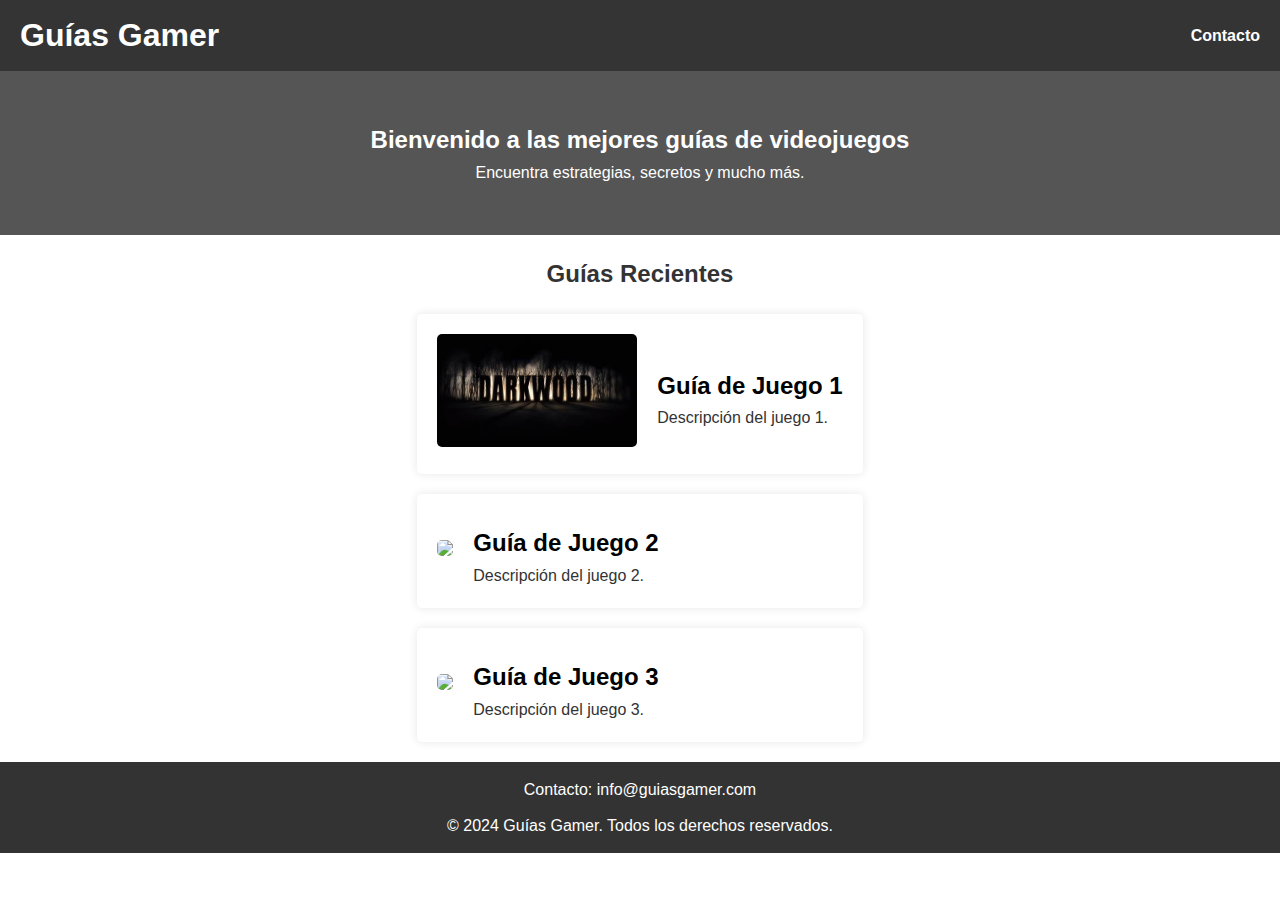
==== index.html @ 375cfc0b "subida1" ====
<!DOCTYPE html>
<html lang="en">
<head>
    <meta charset="UTF-8">
    <meta name="viewport" content="width=device-width, initial-scale=1.0">
    <title>Document</title>
    <link rel="stylesheet" href="css/principal.css">
</head>
<body class="body">
    <header class="header">
        <div class="logo">
            <h1 class="titulo-principal">Guías Gamer</h1>
        </div>
        <nav class="nav">
            <a href="#" class="nav-link">Contacto</a>
        </nav>
    </header>

    <section class="hero">
        <h2 class="subtitulo">Bienvenido a las mejores guías de videojuegos</h2>
        <p class="descripcion">Encuentra estrategias, secretos y mucho más.</p>
    </section>

    <section class="content">
        <h2 class="subtitulo">Guías Recientes</h2>
    
        <div class="guia">
            <a href="#">
                <img src="img/OIP.jpeg" class="guia-imagen">
            </a>
            <div class="guia-texto">
                <a href="#" class="guia-enlace">
                    <h3 class="guia-titulo">Guía de Juego 1</h3>
                </a>
                <p class="guia-descripcion">Descripción del juego 1.</p>
            </div>
        </div>
    
        <div class="guia">
            <a href="guia-juego-2.html">
                <img src="ruta-de-la-imagen-2.jpg"class="guia-imagen">
            </a>
            <div class="guia-texto">
                <a href="guia-juego-2.html" class="guia-enlace">
                    <h3 class="guia-titulo">Guía de Juego 2</h3>
                </a>
                <p class="guia-descripcion">Descripción del juego 2.</p>
            </div>
        </div>
    
        <div class="guia">
            <a href="guia-juego-3.html">
                <img src="ruta-de-la-imagen-3.jpg" class="guia-imagen">
            </a>
            <div class="guia-texto">
                <a href="guia-juego-3.html" class="guia-enlace">
                    <h3 class="guia-titulo">Guía de Juego 3</h3>
                </a>
                <p class="guia-descripcion">Descripción del juego 3.</p>
            </div>
        </div>
    </section>

    <footer class="footer">
        <p class="footer-texto">Contacto: <a href="mailto:info@guiasgamer.com" class="footer-link">info@guiasgamer.com</a></p>
        <p class="footer-texto">&copy; 2024 Guías Gamer. Todos los derechos reservados.</p>
    </footer>
</body>
</html>
---- css/principal.css ----
/* Reseteo de márgenes y padding */
* {
    margin: 0;
    padding: 0;
    box-sizing: border-box;
}

/* Estilos generales */
.body {
    font-family: Arial, sans-serif;
    line-height: 1.6;
    background-color:white;
    color: #333;
    display: flex;
    flex-direction: column;
    align-items: center;
}

/* Encabezado*/
.header {
    background: #343434;
    color: white;
    width: 100%;
    padding: 10px 0;
    display: flex;
    justify-content: space-between;
    align-items: center;
    flex-wrap: wrap;
}

.logo {
    margin-left: 20px;
}

.nav {
    margin-right: 20px;
    display: flex;
    gap: 15px;
}

.nav-link {
    color: #fff;
    text-decoration: none;
    font-weight: bold;
}

/* Hero section */
.hero {
    background: #555;
    color: #fff;
    padding: 50px 20px;
    text-align: center;
    width: 100%;
}

/* Contenido principal con Flexbox */
.content {
    padding: 20px;
    max-width: 1200px;
    display: flex;
    flex-direction: column;
    gap: 20px;
    align-items: center;
}

.guia {
    background: #fff;
    padding: 20px;
    width: 100%;
    border-radius: 5px;
    box-shadow: 0 0 10px rgba(0, 0, 0, 0.1);
    display: flex; /* Usamos flexbox para alinear la imagen y el texto en fila */
    align-items: center; /* Alineamos verticalmente los elementos */
    gap: 20px; /* Espacio entre la imagen y el texto */
}

.guia a {
    text-decoration: none; /* Elimina la subrayado del enlace */
    color: black;
    display: block; /* Asegura que el enlace ocupe toda la imagen o texto */
}

.guia-imagen {
    width: 200px; /* Tamaño de la imagen */
    height: auto;
    border-radius: 5px;
    transition: transform 0.3s; /* Transición suave al hacer hover */
}

.guia-imagen:hover {
    transform: scale(1.05); /* Efecto de zoom cuando pasas el mouse sobre la imagen */
}

.guia-titulo {
    font-size: 1.5em;
    margin-top: 10px;
    transition: color 0.3s ease; /* Transición suave al hacer hover */
}

.guia-enlace:hover .guia-titulo {
    color: #007BFF; /* Cambia el color al hacer hover */
}

.guia-texto {
    display: flex;
    flex-direction: column;
    justify-content: center;
}


/* Pie de página con Flexbox */
.footer {
    background: #333;
    color: #fff;
    width: 100%;
    padding: 10px 0;
    display: flex;
    flex-direction: column;
    align-items: center;
}

.footer-texto {
    margin: 5px 0;
}

.footer-link {
    color: #fff;
    text-decoration: none;
}
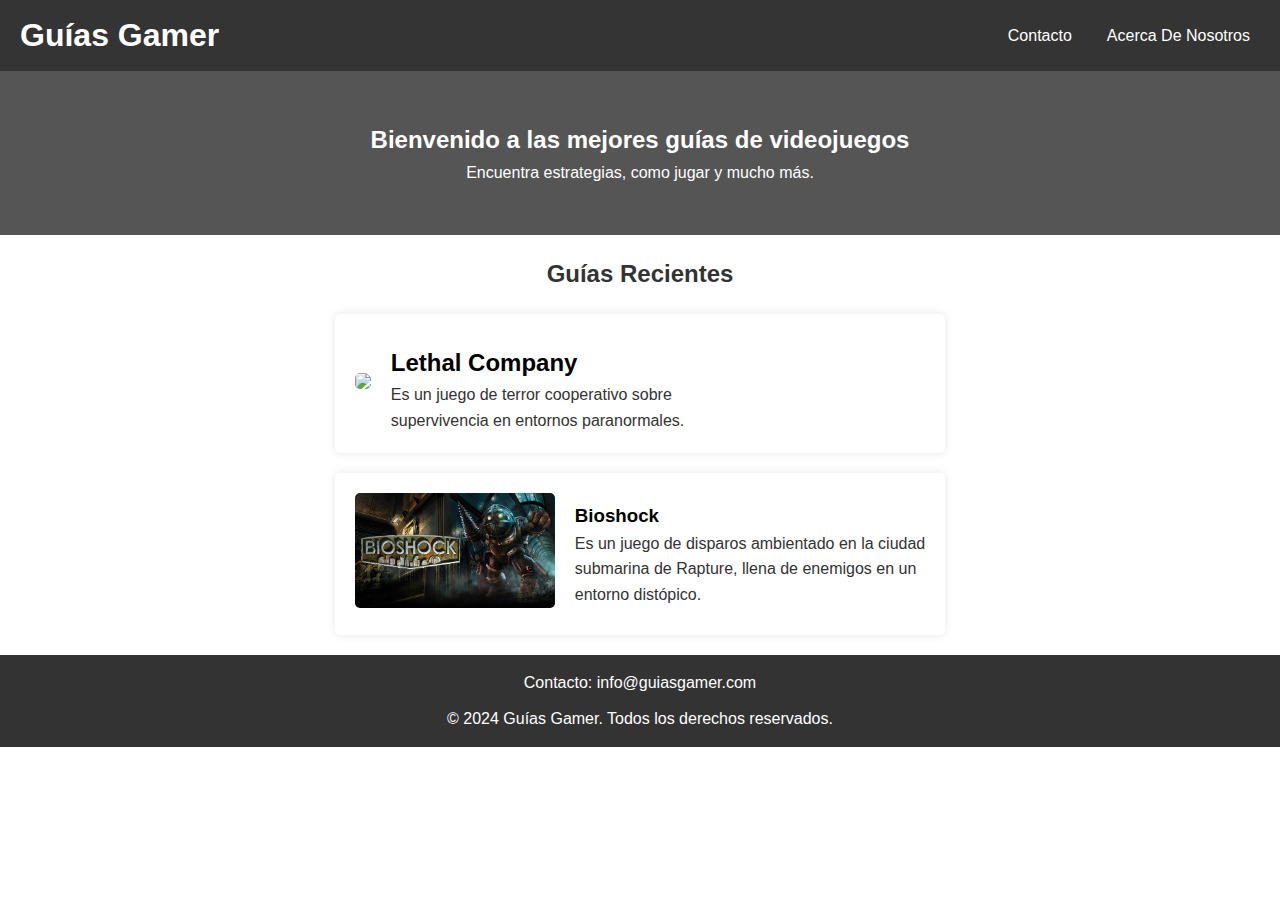
==== commit f8b97e7a: "Beta" ====
--- a/index.html
+++ b/index.html
@@ -3,7 +3,7 @@
 <head>
     <meta charset="UTF-8">
     <meta name="viewport" content="width=device-width, initial-scale=1.0">
-    <title>Document</title>
+    <title>Guias Gamer</title>
     <link rel="stylesheet" href="css/principal.css">
 </head>
 <body class="body">
@@ -12,57 +12,46 @@
             <h1 class="titulo-principal">Guías Gamer</h1>
         </div>
         <nav class="nav">
-            <a href="#" class="nav-link">Contacto</a>
+            <a href="Formulario.html" class="nav-link">Contacto</a>
+            <a href="ADN.html" class="nav-link">Acerca De Nosotros</a>
         </nav>
     </header>
 
     <section class="hero">
         <h2 class="subtitulo">Bienvenido a las mejores guías de videojuegos</h2>
-        <p class="descripcion">Encuentra estrategias, secretos y mucho más.</p>
+        <p class="descripcion">Encuentra estrategias, como jugar y mucho más.</p>
     </section>
 
     <section class="content">
         <h2 class="subtitulo">Guías Recientes</h2>
     
         <div class="guia">
-            <a href="#">
-                <img src="img/OIP.jpeg" class="guia-imagen">
+            <a href="GuiaLethal.html">
+                <img src="img/Lethal.jpeg" class="guia-imagen">
             </a>
             <div class="guia-texto">
-                <a href="#" class="guia-enlace">
-                    <h3 class="guia-titulo">Guía de Juego 1</h3>
+                <a href="GuiaLethal.html" class="guia-enlace">
+                    <h3 class="guia-titulo">Lethal Company</h3>
                 </a>
-                <p class="guia-descripcion">Descripción del juego 1.</p>
+                <p class="guia-descripcion">Es un juego de terror cooperativo sobre <br>supervivencia en entornos paranormales. </br></p>
             </div>
         </div>
     
         <div class="guia">
             <a href="guia-juego-2.html">
-                <img src="ruta-de-la-imagen-2.jpg"class="guia-imagen">
+                <img src="img/PortadaBIO.jpg"class="guia-imagen">
             </a>
             <div class="guia-texto">
-                <a href="guia-juego-2.html" class="guia-enlace">
-                    <h3 class="guia-titulo">Guía de Juego 2</h3>
+                <a href="Guia.html" class="guia-enlace">
+                    <h3 class="Bioshock">Bioshock</h3>
                 </a>
-                <p class="guia-descripcion">Descripción del juego 2.</p>
+                <p class="guia-descripcion">Es un juego de disparos ambientado en la ciudad <br>submarina de Rapture, llena de enemigos en un <br>entorno distópico.</p>
             </div>
         </div>
-    
-        <div class="guia">
-            <a href="guia-juego-3.html">
-                <img src="ruta-de-la-imagen-3.jpg" class="guia-imagen">
-            </a>
-            <div class="guia-texto">
-                <a href="guia-juego-3.html" class="guia-enlace">
-                    <h3 class="guia-titulo">Guía de Juego 3</h3>
-                </a>
-                <p class="guia-descripcion">Descripción del juego 3.</p>
-            </div>
         </div>
     </section>
-
     <footer class="footer">
-        <p class="footer-texto">Contacto: <a href="mailto:info@guiasgamer.com" class="footer-link">info@guiasgamer.com</a></p>
+        <p class="footer-texto">Contacto: <a href="#" class="footer-link">info@guiasgamer.com</a></p>
         <p class="footer-texto">&copy; 2024 Guías Gamer. Todos los derechos reservados.</p>
     </footer>
 </body>
--- a/css/principal.css
+++ b/css/principal.css
@@ -1,11 +1,10 @@
-/* Reseteo de márgenes y padding */
+
 * {
     margin: 0;
     padding: 0;
     box-sizing: border-box;
 }
 
-/* Estilos generales */
 .body {
     font-family: Arial, sans-serif;
     line-height: 1.6;
@@ -16,7 +15,6 @@
     align-items: center;
 }
 
-/* Encabezado*/
 .header {
     background: #343434;
     color: white;
@@ -41,10 +39,15 @@
 .nav-link {
     color: #fff;
     text-decoration: none;
-    font-weight: bold;
+    padding: 5px 10px;
 }
 
-/* Hero section */
+
+.nav-link:hover {
+    background: #555;
+    border-radius: 10px;
+}
+
 .hero {
     background: #555;
     color: #fff;
@@ -52,8 +55,6 @@
     text-align: center;
     width: 100%;
 }
-
-/* Contenido principal con Flexbox */
 .content {
     padding: 20px;
     max-width: 1200px;
@@ -69,36 +70,36 @@
     width: 100%;
     border-radius: 5px;
     box-shadow: 0 0 10px rgba(0, 0, 0, 0.1);
-    display: flex; /* Usamos flexbox para alinear la imagen y el texto en fila */
-    align-items: center; /* Alineamos verticalmente los elementos */
-    gap: 20px; /* Espacio entre la imagen y el texto */
+    display: flex; 
+    align-items: center; 
+    gap: 20px; 
 }
 
 .guia a {
-    text-decoration: none; /* Elimina la subrayado del enlace */
+    text-decoration: none;
     color: black;
-    display: block; /* Asegura que el enlace ocupe toda la imagen o texto */
+    display: block;
 }
 
 .guia-imagen {
-    width: 200px; /* Tamaño de la imagen */
+    width: 200px;
     height: auto;
     border-radius: 5px;
-    transition: transform 0.3s; /* Transición suave al hacer hover */
+    transition: transform 0.3s; 
 }
 
 .guia-imagen:hover {
-    transform: scale(1.05); /* Efecto de zoom cuando pasas el mouse sobre la imagen */
+    transform: scale(1.05); 
 }
 
 .guia-titulo {
     font-size: 1.5em;
     margin-top: 10px;
-    transition: color 0.3s ease; /* Transición suave al hacer hover */
+    transition: color 0.3s ease; 
 }
 
 .guia-enlace:hover .guia-titulo {
-    color: #007BFF; /* Cambia el color al hacer hover */
+    color: #007BFF; 
 }
 
 .guia-texto {
@@ -108,7 +109,6 @@
 }
 
 
-/* Pie de página con Flexbox */
 .footer {
     background: #333;
     color: #fff;
